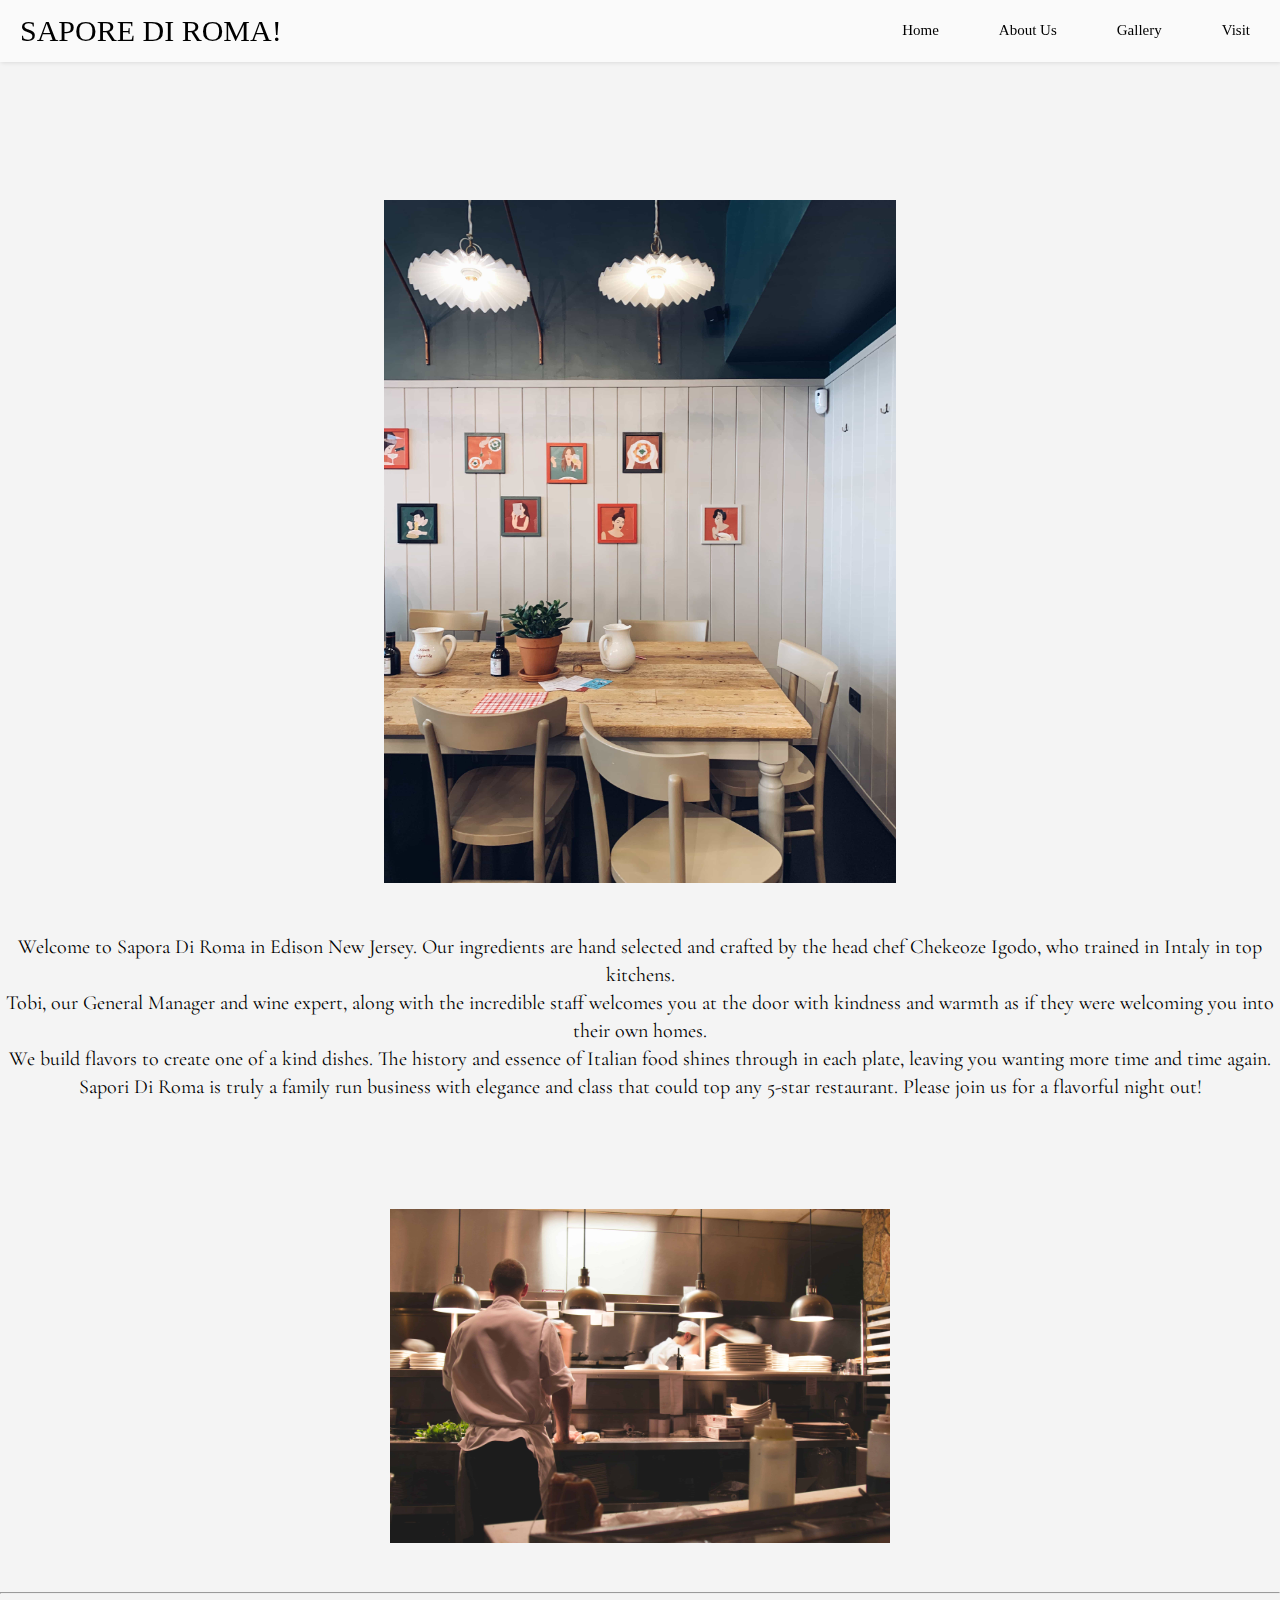
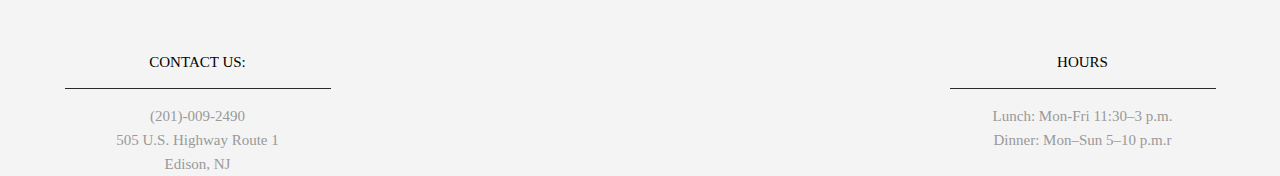
==== about.html @ 92129c8b "First commit" ====
<!DOCTYPE html>
<html lang="en">
<head>
    <title>Drinks</title>
    <meta charset="UTF-8">
    <meta name="viewport" content="width=device-width, initial-scale=1.0">
    <meta http-equiv="X-UA-Compatible" content="ie=edge">
    <link rel="stylesheet" href="css/about.css">
    <link href="https://fonts.googleapis.com/css?family=Cormorant+Garamond&display=swap" rel="stylesheet">

    <script type="text/javascript" src="js/romaja.js"></script>
    
</head>
<body>
        <header class="header">
                <a href="index.html" class="logo">SAPORE DI ROMA!</a>
                <input class="menu-btn" type="checkbox" id="menu-btn" />
                <label class="menu-icon" for="menu-btn"><span class="navicon"></span></label>
                <ul class="menu">
                  <li><a href="index.html">Home</a></li>
                  <li><a href="about.html">About Us</a></li>
                  <li><a href="gallery.html">Gallery</a></li>
                  <li><a href="visit.html">Visit</a></li>
                  <!--Add Facebook Logo with Font Aweseome!-->
                </ul>
              </header>
        <main>
          <div class="about">
            <img src="images/roma2.jpg" class="inside" alt="About Sapori Di Roma">
            <p>Welcome to Sapora Di Roma in Edison New Jersey. Our ingredients are hand selected and crafted by the head chef Chekeoze Igodo, who trained in Intaly in top kitchens.</p> 
            <p>Tobi, our General Manager and wine expert, along with the incredible staff welcomes you at the door with kindness and warmth as if they were welcoming you into their own homes.</p> 
            <p>We build flavors to create one of a kind dishes. The history and essence of Italian food shines through in each plate, leaving you wanting more time and time again.</p> 
            <p>Sapori Di Roma is truly a family run business with elegance and class that could top any 5-star restaurant. Please join us for a flavorful night out!</p>
          </div>  
          <div class="gallery">
              <div class="column"> 
                  <img src="images/about (1).jpg" class="kitchen" alt="Sapori Di Roma">
              </div>
            </div>
        </main>
        <br>
        <br> 
        <hr>
        <footer class="page-footer">
                
                        <div class="contactus">
                            <h3>Contact Us:</h3>
                            <ul>
                                <li>(201)-009-2490</li>
                                <li>505 U.S. Highway Route 1</li>
                                <li>Edison, NJ</li>
                            </ul>
                        </div>
                        <!--
                        <div class="restaurant-name">
                                <h1>Sapora Di Roma</h1>
                        </div>
                    -->
                        <div class="hours">
                            <h3>Hours</h3>
                            <ul>
                                <li>Lunch: Mon-Fri 11:30–3 p.m.</li>
                                <li>Dinner: Mon–Sun  5–10 p.m.r</li>
                            </ul>
                        </div>                       
        </footer>     
        
</body>
</html>
---- css/about.css ----
/********RESET*******/

html, body, div, span, applet, object, iframe,
h1, h2, h3, h4, h5, h6, p, blockquote, pre,
a, abbr, acronym, address, big, cite, code,
del, dfn, em, img, ins, kbd, q, s, samp,
small, strike, strong, sub, sup, tt, var,
b, u, i, center,
dl, dt, dd, ol, ul, li,
fieldset, form, label, legend,
table, caption, tbody, tfoot, thead, tr, th, td,
article, aside, canvas, details, embed, 
figure, figcaption, footer, header, hgroup, 
menu, nav, output, ruby, section, summary,
time, mark, audio, video {
	margin: 0;
	padding: 0;
	border: 0;
	font-size: 100%;
	font: inherit;
	vertical-align: baseline;
}
/* HTML5 display-role reset for older browsers */
article, aside, details, figcaption, figure, 
footer, header, hgroup, menu, nav, section {
	display: block;
}
body {
	line-height: 1;
}
ol, ul {
	list-style: none;
}
blockquote, q {
	quotes: none;
}
blockquote:before, blockquote:after,
q:before, q:after {
	content: '';
	content: none;
}
table {
	border-collapse: collapse;
	border-spacing: 0;
}

/*BASIC STYLE*/

* {
    box-sizing: border-box;
    font-family: 'Cormorant Garamond', serif; 
     
}

body {
	color: rgb(0, 0, 0);
	
	font-size: 15px;
    line-height: 1.4;
    height: 100%;
}


/*****HEADER******/

body {
    margin: 0;
    
    background-color: #f4f4f4;
  }
  
  a {
    color:black;
  }
  
  /* header */
  
  .header {
    box-shadow: 1px 1px 4px 0 rgba(0,0,0,.1);
    position: fixed;
    width: 100%;
    z-index: 3;
    
  }
  
  .header ul {
    margin: 0;
    padding: 0;
    list-style: none;
    overflow: hidden;
    
  }
  
  .header li a {
    display: block;
    padding: 20px 20px;
    
    text-decoration: none;
  }
  

  
  .header .logo {
    display: block;
    float: left;
    font-size: 2em;
    padding: 10px 20px;
    text-decoration: none;
  }
  
  /* menu */
  
  .header .menu {
    clear: both;
    max-height: 0;
    transition: max-height .2s ease-out;
  }
  
  /* menu icon */
  
  .header .menu-icon {
    cursor: pointer;
    display: inline-block;
    float: right;
    padding: 28px 20px;
    position: relative;
    user-select: none;
  }
  
  .header .menu-icon .navicon {
    background:black;
    display: block;
    height: 2px;
    position: relative;
    transition: .2s ease-out;
    width: 18px;
  }
  
  .header .menu-icon .navicon:before,
  .header .menu-icon .navicon:after {
    background: black;
    content: '';
    display: block;
    height: 100%;
    position: absolute;
    transition: all .2s ease-out;
    width: 100%;
  }
  
  .header .menu-icon .navicon:before {
    top: 5px;
  }
  
  .header .menu-icon .navicon:after {
    top: -5px;
  }
  
  /* menu btn */
  
  .header .menu-btn {
    display: none;
  }
  
  .header .menu-btn:checked ~ .menu {
    max-height: 240px;
    
  }
  
  .header .menu-btn:checked ~ .menu-icon .navicon {
    background: transparent;
  }
  
  .header .menu-btn:checked ~ .menu-icon .navicon:before {
    transform: rotate(-45deg);
  }
  
  .header .menu-btn:checked ~ .menu-icon .navicon:after {
    transform: rotate(45deg);
  }
  
  .header .menu-btn:checked ~ .menu-icon:not(.steps) .navicon:before,
  .header .menu-btn:checked ~ .menu-icon:not(.steps) .navicon:after {
    top: 0;
  }
  
  /* 48em = 768px */
  
  @media (min-width: 70em) {
    .header {
      background: rgb(250, 250, 250);
    }
    .header li {
      float: left;
    }
    .header li a {
      padding: 20px 30px;
    }
    .header .menu {
      clear: none;
      float: right;
      max-height: none;
    }
    .header .menu-icon {
      display: none;
    }
  }
  


/***MAIN***/

.about {
    padding-top: 200px;
    padding-bottom: 100px;
}

.gallery {
  display: flex;
  flex-wrap: wrap;
  padding: 0 4px;
  justify-content: center;
}

.column {
  flex: 40%;
  max-width: 40%;
  padding: 0 4px;
}

.column img {
  margin-top: 8px;
  vertical-align: middle;
  width: 100%;
  opacity: 1;
  transition:  1s ease-in;
 -moz-transition: 1s ease-in;
 -webkit-transition: 1s ease-in;
}

/* Makes a two column-layout instead of four columns */
@media screen and (max-width: 900px) {
  .column {
    flex: 50%;
    max-width: 50%;
  }
}

/* Makes the two columns stack on top of each other instead of next to each other */
@media screen and (max-width: 500px) {
  .column {
    flex: 100%;
    max-width: 100%;
  }
}

.inside {
    display: block;
    margin: 0 auto;
    max-width: 40%;
    padding-bottom: 50px;
}

.about p {
    margin: 0;
    padding: 0;
    text-align: center;
    font-size: 20px;
}


h1 {
    font-size: 3em;
    margin: 0;
    padding: 0;
    text-align: center;
    

} 

h2 {
    font-size: 1.5em;
    margin: 0;
    padding: 0;
    text-align: center;
    margin-bottom: 50px;
    
}

h3 {
        font-size: 1.3em;
        margin: 0;
        padding: 0;
        text-align: center;
        
}

h4 {
    font-size: 1.3em;
    margin: 0;
    padding: 0;
    text-align: center;
    
}

strong {
    text-decoration: underline;
}




   /**Footer**/

.page-footer {
    margin: auto;
    padding: 50px;
    text-align: center;
}

.contactus {
    width: 25%;
    float: left;
    display: block;
    
    
}
/** Maybe later Ill add this
.restaurant-name {
    font-family: 'Cormorant Garamond', serif;
    float: left;
    display: block;
    margin-left: 130px;
}
*/


.hours {
    width: 25%;
    float: right;
    display: block;
    
}



.page-footer h3 {
	font-size: 15px;
	text-transform: uppercase;
}

.page-footer h3::after {
	content: '.';
	font-size: 0;
	width: 90%;
	height: 1px;
	background: #292929;
	display: block;
	margin: 15px;
}

.page-footer li {
	font-size: 15px;
	color: #999;
	line-height: 1.6;
}

.page-footer li:hover {
	color: rgb(0, 0, 0);
	cursor: pointer;
}
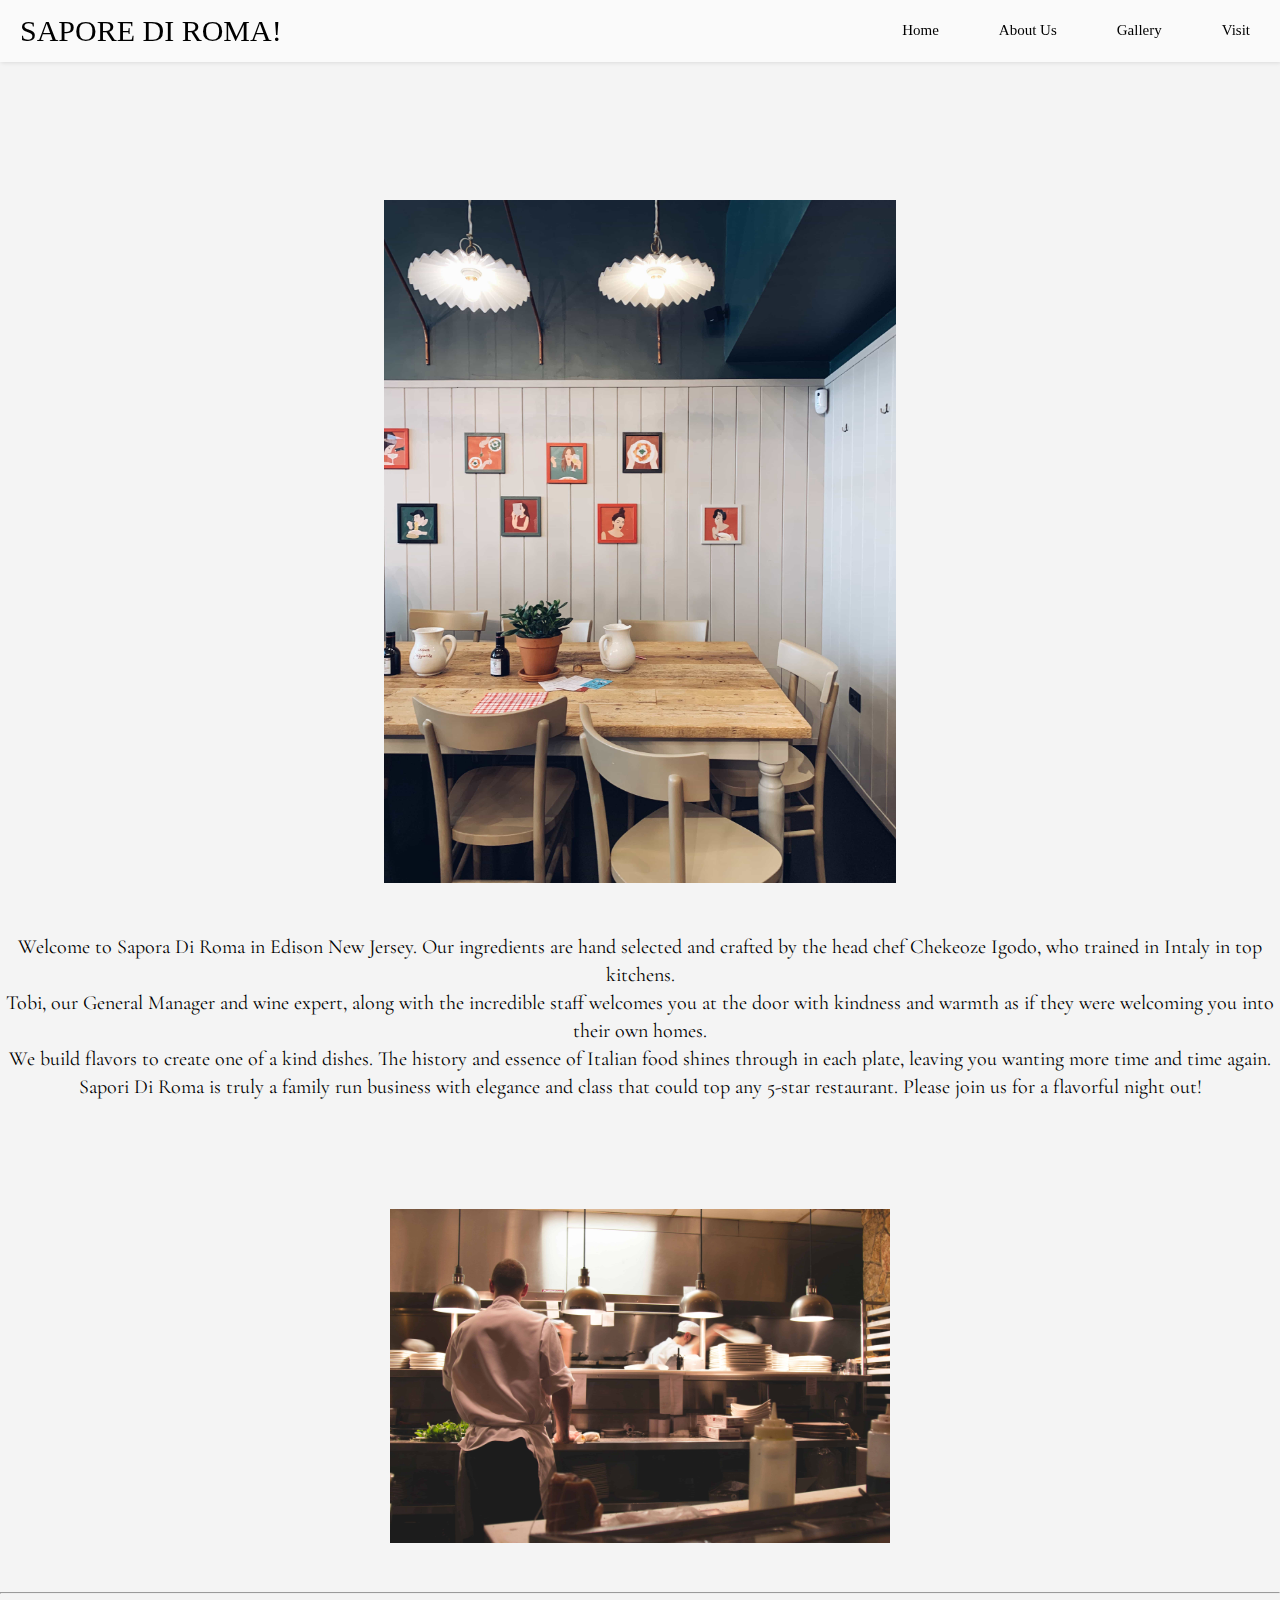
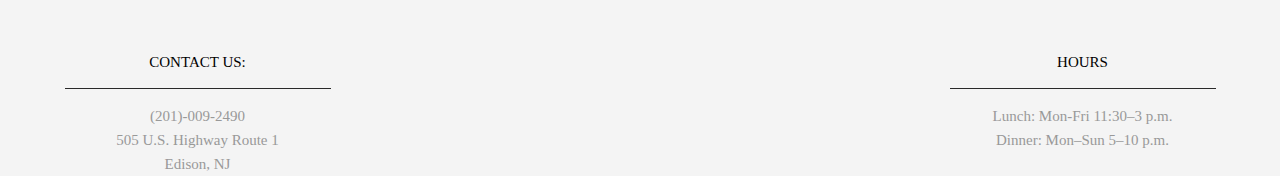
==== commit 3eb5fed1: "Add files via upload" ====
--- a/about.html
+++ b/about.html
@@ -1,69 +1,69 @@
-<!DOCTYPE html>
-<html lang="en">
-<head>
-    <title>Drinks</title>
-    <meta charset="UTF-8">
-    <meta name="viewport" content="width=device-width, initial-scale=1.0">
-    <meta http-equiv="X-UA-Compatible" content="ie=edge">
-    <link rel="stylesheet" href="css/about.css">
-    <link href="https://fonts.googleapis.com/css?family=Cormorant+Garamond&display=swap" rel="stylesheet">
-
-    <script type="text/javascript" src="js/romaja.js"></script>
-    
-</head>
-<body>
-        <header class="header">
-                <a href="index.html" class="logo">SAPORE DI ROMA!</a>
-                <input class="menu-btn" type="checkbox" id="menu-btn" />
-                <label class="menu-icon" for="menu-btn"><span class="navicon"></span></label>
-                <ul class="menu">
-                  <li><a href="index.html">Home</a></li>
-                  <li><a href="about.html">About Us</a></li>
-                  <li><a href="gallery.html">Gallery</a></li>
-                  <li><a href="visit.html">Visit</a></li>
-                  <!--Add Facebook Logo with Font Aweseome!-->
-                </ul>
-              </header>
-        <main>
-          <div class="about">
-            <img src="images/roma2.jpg" class="inside" alt="About Sapori Di Roma">
-            <p>Welcome to Sapora Di Roma in Edison New Jersey. Our ingredients are hand selected and crafted by the head chef Chekeoze Igodo, who trained in Intaly in top kitchens.</p> 
-            <p>Tobi, our General Manager and wine expert, along with the incredible staff welcomes you at the door with kindness and warmth as if they were welcoming you into their own homes.</p> 
-            <p>We build flavors to create one of a kind dishes. The history and essence of Italian food shines through in each plate, leaving you wanting more time and time again.</p> 
-            <p>Sapori Di Roma is truly a family run business with elegance and class that could top any 5-star restaurant. Please join us for a flavorful night out!</p>
-          </div>  
-          <div class="gallery">
-              <div class="column"> 
-                  <img src="images/about (1).jpg" class="kitchen" alt="Sapori Di Roma">
-              </div>
-            </div>
-        </main>
-        <br>
-        <br> 
-        <hr>
-        <footer class="page-footer">
-                
-                        <div class="contactus">
-                            <h3>Contact Us:</h3>
-                            <ul>
-                                <li>(201)-009-2490</li>
-                                <li>505 U.S. Highway Route 1</li>
-                                <li>Edison, NJ</li>
-                            </ul>
-                        </div>
-                        <!--
-                        <div class="restaurant-name">
-                                <h1>Sapora Di Roma</h1>
-                        </div>
-                    -->
-                        <div class="hours">
-                            <h3>Hours</h3>
-                            <ul>
-                                <li>Lunch: Mon-Fri 11:30–3 p.m.</li>
-                                <li>Dinner: Mon–Sun  5–10 p.m.r</li>
-                            </ul>
-                        </div>                       
-        </footer>     
-        
-</body>
+<!DOCTYPE html>
+<html lang="en">
+<head>
+    <title>Drinks</title>
+    <meta charset="UTF-8">
+    <meta name="viewport" content="width=device-width, initial-scale=1.0">
+    <meta http-equiv="X-UA-Compatible" content="ie=edge">
+    <link rel="stylesheet" href="css/about.css">
+    <link href="https://fonts.googleapis.com/css?family=Cormorant+Garamond&display=swap" rel="stylesheet">
+
+    <script type="text/javascript" src="js/romaja.js"></script>
+    
+</head>
+<body>
+        <header class="header">
+                <a href="index.html" class="logo">SAPORE DI ROMA!</a>
+                <input class="menu-btn" type="checkbox" id="menu-btn" />
+                <label class="menu-icon" for="menu-btn"><span class="navicon"></span></label>
+                <ul class="menu">
+                  <li><a href="index.html">Home</a></li>
+                  <li><a href="about.html">About Us</a></li>
+                  <li><a href="gallery.html">Gallery</a></li>
+                  <li><a href="visit.html">Visit</a></li>
+                  <!--Add Facebook Logo with Font Aweseome!-->
+                </ul>
+              </header>
+        <main>
+          <div class="about">
+            <img src="images/roma2.jpg" class="inside" alt="About Sapori Di Roma">
+            <p>Welcome to Sapora Di Roma in Edison New Jersey. Our ingredients are hand selected and crafted by the head chef Chekeoze Igodo, who trained in Intaly in top kitchens.</p> 
+            <p>Tobi, our General Manager and wine expert, along with the incredible staff welcomes you at the door with kindness and warmth as if they were welcoming you into their own homes.</p> 
+            <p>We build flavors to create one of a kind dishes. The history and essence of Italian food shines through in each plate, leaving you wanting more time and time again.</p> 
+            <p>Sapori Di Roma is truly a family run business with elegance and class that could top any 5-star restaurant. Please join us for a flavorful night out!</p>
+          </div>  
+          <div class="gallery">
+              <div class="column"> 
+                  <img src="images/about (1).jpg" class="kitchen" alt="Sapori Di Roma">
+              </div>
+            </div>
+        </main>
+        <br>
+        <br> 
+        <hr>
+        <footer class="page-footer">
+                
+                        <div class="contactus">
+                            <h3>Contact Us:</h3>
+                            <ul>
+                                <li>(201)-009-2490</li>
+                                <li>505 U.S. Highway Route 1</li>
+                                <li>Edison, NJ</li>
+                            </ul>
+                        </div>
+                        <!--
+                        <div class="restaurant-name">
+                                <h1>Sapora Di Roma</h1>
+                        </div>
+                    -->
+                        <div class="hours">
+                            <h3>Hours</h3>
+                            <ul>
+                                <li>Lunch: Mon-Fri 11:30–3 p.m.</li>
+                                <li>Dinner: Mon–Sun  5–10 p.m.</li>
+                            </ul>
+                        </div>                       
+        </footer>     
+        
+</body>
 </html>--- a/css/about.css
+++ b/css/about.css
@@ -1,370 +1,371 @@
-/********RESET*******/
-
-html, body, div, span, applet, object, iframe,
-h1, h2, h3, h4, h5, h6, p, blockquote, pre,
-a, abbr, acronym, address, big, cite, code,
-del, dfn, em, img, ins, kbd, q, s, samp,
-small, strike, strong, sub, sup, tt, var,
-b, u, i, center,
-dl, dt, dd, ol, ul, li,
-fieldset, form, label, legend,
-table, caption, tbody, tfoot, thead, tr, th, td,
-article, aside, canvas, details, embed, 
-figure, figcaption, footer, header, hgroup, 
-menu, nav, output, ruby, section, summary,
-time, mark, audio, video {
-	margin: 0;
-	padding: 0;
-	border: 0;
-	font-size: 100%;
-	font: inherit;
-	vertical-align: baseline;
-}
-/* HTML5 display-role reset for older browsers */
-article, aside, details, figcaption, figure, 
-footer, header, hgroup, menu, nav, section {
-	display: block;
-}
-body {
-	line-height: 1;
-}
-ol, ul {
-	list-style: none;
-}
-blockquote, q {
-	quotes: none;
-}
-blockquote:before, blockquote:after,
-q:before, q:after {
-	content: '';
-	content: none;
-}
-table {
-	border-collapse: collapse;
-	border-spacing: 0;
-}
-
-/*BASIC STYLE*/
-
-* {
-    box-sizing: border-box;
-    font-family: 'Cormorant Garamond', serif; 
-     
-}
-
-body {
-	color: rgb(0, 0, 0);
-	
-	font-size: 15px;
-    line-height: 1.4;
-    height: 100%;
-}
-
-
-/*****HEADER******/
-
-body {
-    margin: 0;
-    
-    background-color: #f4f4f4;
-  }
-  
-  a {
-    color:black;
-  }
-  
-  /* header */
-  
-  .header {
-    box-shadow: 1px 1px 4px 0 rgba(0,0,0,.1);
-    position: fixed;
-    width: 100%;
-    z-index: 3;
-    
-  }
-  
-  .header ul {
-    margin: 0;
-    padding: 0;
-    list-style: none;
-    overflow: hidden;
-    
-  }
-  
-  .header li a {
-    display: block;
-    padding: 20px 20px;
-    
-    text-decoration: none;
-  }
-  
-
-  
-  .header .logo {
-    display: block;
-    float: left;
-    font-size: 2em;
-    padding: 10px 20px;
-    text-decoration: none;
-  }
-  
-  /* menu */
-  
-  .header .menu {
-    clear: both;
-    max-height: 0;
-    transition: max-height .2s ease-out;
-  }
-  
-  /* menu icon */
-  
-  .header .menu-icon {
-    cursor: pointer;
-    display: inline-block;
-    float: right;
-    padding: 28px 20px;
-    position: relative;
-    user-select: none;
-  }
-  
-  .header .menu-icon .navicon {
-    background:black;
-    display: block;
-    height: 2px;
-    position: relative;
-    transition: .2s ease-out;
-    width: 18px;
-  }
-  
-  .header .menu-icon .navicon:before,
-  .header .menu-icon .navicon:after {
-    background: black;
-    content: '';
-    display: block;
-    height: 100%;
-    position: absolute;
-    transition: all .2s ease-out;
-    width: 100%;
-  }
-  
-  .header .menu-icon .navicon:before {
-    top: 5px;
-  }
-  
-  .header .menu-icon .navicon:after {
-    top: -5px;
-  }
-  
-  /* menu btn */
-  
-  .header .menu-btn {
-    display: none;
-  }
-  
-  .header .menu-btn:checked ~ .menu {
-    max-height: 240px;
-    
-  }
-  
-  .header .menu-btn:checked ~ .menu-icon .navicon {
-    background: transparent;
-  }
-  
-  .header .menu-btn:checked ~ .menu-icon .navicon:before {
-    transform: rotate(-45deg);
-  }
-  
-  .header .menu-btn:checked ~ .menu-icon .navicon:after {
-    transform: rotate(45deg);
-  }
-  
-  .header .menu-btn:checked ~ .menu-icon:not(.steps) .navicon:before,
-  .header .menu-btn:checked ~ .menu-icon:not(.steps) .navicon:after {
-    top: 0;
-  }
-  
-  /* 48em = 768px */
-  
-  @media (min-width: 70em) {
-    .header {
-      background: rgb(250, 250, 250);
-    }
-    .header li {
-      float: left;
-    }
-    .header li a {
-      padding: 20px 30px;
-    }
-    .header .menu {
-      clear: none;
-      float: right;
-      max-height: none;
-    }
-    .header .menu-icon {
-      display: none;
-    }
-  }
-  
-
-
-/***MAIN***/
-
-.about {
-    padding-top: 200px;
-    padding-bottom: 100px;
-}
-
-.gallery {
-  display: flex;
-  flex-wrap: wrap;
-  padding: 0 4px;
-  justify-content: center;
-}
-
-.column {
-  flex: 40%;
-  max-width: 40%;
-  padding: 0 4px;
-}
-
-.column img {
-  margin-top: 8px;
-  vertical-align: middle;
-  width: 100%;
-  opacity: 1;
-  transition:  1s ease-in;
- -moz-transition: 1s ease-in;
- -webkit-transition: 1s ease-in;
-}
-
-/* Makes a two column-layout instead of four columns */
-@media screen and (max-width: 900px) {
-  .column {
-    flex: 50%;
-    max-width: 50%;
-  }
-}
-
-/* Makes the two columns stack on top of each other instead of next to each other */
-@media screen and (max-width: 500px) {
-  .column {
-    flex: 100%;
-    max-width: 100%;
-  }
-}
-
-.inside {
-    display: block;
-    margin: 0 auto;
-    max-width: 40%;
-    padding-bottom: 50px;
-}
-
-.about p {
-    margin: 0;
-    padding: 0;
-    text-align: center;
-    font-size: 20px;
-}
-
-
-h1 {
-    font-size: 3em;
-    margin: 0;
-    padding: 0;
-    text-align: center;
-    
-
-} 
-
-h2 {
-    font-size: 1.5em;
-    margin: 0;
-    padding: 0;
-    text-align: center;
-    margin-bottom: 50px;
-    
-}
-
-h3 {
-        font-size: 1.3em;
-        margin: 0;
-        padding: 0;
-        text-align: center;
-        
-}
-
-h4 {
-    font-size: 1.3em;
-    margin: 0;
-    padding: 0;
-    text-align: center;
-    
-}
-
-strong {
-    text-decoration: underline;
-}
-
-
-
-
-   /**Footer**/
-
-.page-footer {
-    margin: auto;
-    padding: 50px;
-    text-align: center;
-}
-
-.contactus {
-    width: 25%;
-    float: left;
-    display: block;
-    
-    
-}
-/** Maybe later Ill add this
-.restaurant-name {
-    font-family: 'Cormorant Garamond', serif;
-    float: left;
-    display: block;
-    margin-left: 130px;
-}
-*/
-
-
-.hours {
-    width: 25%;
-    float: right;
-    display: block;
-    
-}
-
-
-
-.page-footer h3 {
-	font-size: 15px;
-	text-transform: uppercase;
-}
-
-.page-footer h3::after {
-	content: '.';
-	font-size: 0;
-	width: 90%;
-	height: 1px;
-	background: #292929;
-	display: block;
-	margin: 15px;
-}
-
-.page-footer li {
-	font-size: 15px;
-	color: #999;
-	line-height: 1.6;
-}
-
-.page-footer li:hover {
-	color: rgb(0, 0, 0);
-	cursor: pointer;
+/********RESET*******/
+
+html, body, div, span, applet, object, iframe,
+h1, h2, h3, h4, h5, h6, p, blockquote, pre,
+a, abbr, acronym, address, big, cite, code,
+del, dfn, em, img, ins, kbd, q, s, samp,
+small, strike, strong, sub, sup, tt, var,
+b, u, i, center,
+dl, dt, dd, ol, ul, li,
+fieldset, form, label, legend,
+table, caption, tbody, tfoot, thead, tr, th, td,
+article, aside, canvas, details, embed, 
+figure, figcaption, footer, header, hgroup, 
+menu, nav, output, ruby, section, summary,
+time, mark, audio, video {
+	margin: 0;
+	padding: 0;
+	border: 0;
+	font-size: 100%;
+	font: inherit;
+	vertical-align: baseline;
+}
+/* HTML5 display-role reset for older browsers */
+article, aside, details, figcaption, figure, 
+footer, header, hgroup, menu, nav, section {
+	display: block;
+}
+body {
+	line-height: 1;
+}
+ol, ul {
+	list-style: none;
+}
+blockquote, q {
+	quotes: none;
+}
+blockquote:before, blockquote:after,
+q:before, q:after {
+	content: '';
+	content: none;
+}
+table {
+	border-collapse: collapse;
+	border-spacing: 0;
+}
+
+/*BASIC STYLE*/
+
+* {
+    box-sizing: border-box;
+    font-family: 'Cormorant Garamond', serif; 
+     
+}
+
+body {
+	color: rgb(0, 0, 0);
+	
+	font-size: 15px;
+    line-height: 1.4;
+    height: 100%;
+}
+
+
+/*****HEADER******/
+
+body {
+    margin: 0;
+    
+    background-color: #f4f4f4;
+  }
+  
+  a {
+    color:black;
+  }
+  
+  /* header */
+  
+  .header {
+    box-shadow: 1px 1px 4px 0 rgba(0,0,0,.1);
+    background-color: white;
+    position: fixed;
+    width: 100%;
+    z-index: 3;
+    
+  }
+  
+  .header ul {
+    margin: 0;
+    padding: 0;
+    list-style: none;
+    overflow: hidden;
+    
+  }
+  
+  .header li a {
+    display: block;
+    padding: 20px 20px;
+    
+    text-decoration: none;
+  }
+  
+
+  
+  .header .logo {
+    display: block;
+    float: left;
+    font-size: 2em;
+    padding: 10px 20px;
+    text-decoration: none;
+  }
+  
+  /* menu */
+  
+  .header .menu {
+    clear: both;
+    max-height: 0;
+    transition: max-height .2s ease-out;
+  }
+  
+  /* menu icon */
+  
+  .header .menu-icon {
+    cursor: pointer;
+    display: inline-block;
+    float: right;
+    padding: 28px 20px;
+    position: relative;
+    user-select: none;
+  }
+  
+  .header .menu-icon .navicon {
+    background:black;
+    display: block;
+    height: 2px;
+    position: relative;
+    transition: .2s ease-out;
+    width: 18px;
+  }
+  
+  .header .menu-icon .navicon:before,
+  .header .menu-icon .navicon:after {
+    background: black;
+    content: '';
+    display: block;
+    height: 100%;
+    position: absolute;
+    transition: all .2s ease-out;
+    width: 100%;
+  }
+  
+  .header .menu-icon .navicon:before {
+    top: 5px;
+  }
+  
+  .header .menu-icon .navicon:after {
+    top: -5px;
+  }
+  
+  /* menu btn */
+  
+  .header .menu-btn {
+    display: none;
+  }
+  
+  .header .menu-btn:checked ~ .menu {
+    max-height: 240px;
+    
+  }
+  
+  .header .menu-btn:checked ~ .menu-icon .navicon {
+    background: transparent;
+  }
+  
+  .header .menu-btn:checked ~ .menu-icon .navicon:before {
+    transform: rotate(-45deg);
+  }
+  
+  .header .menu-btn:checked ~ .menu-icon .navicon:after {
+    transform: rotate(45deg);
+  }
+  
+  .header .menu-btn:checked ~ .menu-icon:not(.steps) .navicon:before,
+  .header .menu-btn:checked ~ .menu-icon:not(.steps) .navicon:after {
+    top: 0;
+  }
+  
+  /* 48em = 768px */
+  
+  @media (min-width: 70em) {
+    .header {
+      background: rgb(250, 250, 250);
+    }
+    .header li {
+      float: left;
+    }
+    .header li a {
+      padding: 20px 30px;
+    }
+    .header .menu {
+      clear: none;
+      float: right;
+      max-height: none;
+    }
+    .header .menu-icon {
+      display: none;
+    }
+  }
+  
+
+
+/***MAIN***/
+
+.about {
+    padding-top: 200px;
+    padding-bottom: 100px;
+}
+
+.gallery {
+  display: flex;
+  flex-wrap: wrap;
+  padding: 0 4px;
+  justify-content: center;
+}
+
+.column {
+  flex: 40%;
+  max-width: 40%;
+  padding: 0 4px;
+}
+
+.column img {
+  margin-top: 8px;
+  vertical-align: middle;
+  width: 100%;
+  opacity: 1;
+  transition:  1s ease-in;
+ -moz-transition: 1s ease-in;
+ -webkit-transition: 1s ease-in;
+}
+
+/* Makes a two column-layout instead of four columns */
+@media screen and (max-width: 900px) {
+  .column {
+    flex: 50%;
+    max-width: 50%;
+  }
+}
+
+/* Makes the two columns stack on top of each other instead of next to each other */
+@media screen and (max-width: 500px) {
+  .column {
+    flex: 100%;
+    max-width: 100%;
+  }
+}
+
+.inside {
+    display: block;
+    margin: 0 auto;
+    max-width: 40%;
+    padding-bottom: 50px;
+}
+
+.about p {
+    margin: 0;
+    padding: 0;
+    text-align: center;
+    font-size: 20px;
+}
+
+
+h1 {
+    font-size: 3em;
+    margin: 0;
+    padding: 0;
+    text-align: center;
+    
+
+} 
+
+h2 {
+    font-size: 1.5em;
+    margin: 0;
+    padding: 0;
+    text-align: center;
+    margin-bottom: 50px;
+    
+}
+
+h3 {
+        font-size: 1.3em;
+        margin: 0;
+        padding: 0;
+        text-align: center;
+        
+}
+
+h4 {
+    font-size: 1.3em;
+    margin: 0;
+    padding: 0;
+    text-align: center;
+    
+}
+
+strong {
+    text-decoration: underline;
+}
+
+
+
+
+   /**Footer**/
+
+.page-footer {
+    margin: auto;
+    padding: 50px;
+    text-align: center;
+}
+
+.contactus {
+    width: 25%;
+    float: left;
+    display: block;
+    
+    
+}
+/** Maybe later Ill add this
+.restaurant-name {
+    font-family: 'Cormorant Garamond', serif;
+    float: left;
+    display: block;
+    margin-left: 130px;
+}
+*/
+
+
+.hours {
+    width: 25%;
+    float: right;
+    display: block;
+    
+}
+
+
+
+.page-footer h3 {
+	font-size: 15px;
+	text-transform: uppercase;
+}
+
+.page-footer h3::after {
+	content: '.';
+	font-size: 0;
+	width: 90%;
+	height: 1px;
+	background: #292929;
+	display: block;
+	margin: 15px;
+}
+
+.page-footer li {
+	font-size: 15px;
+	color: #999;
+	line-height: 1.6;
+}
+
+.page-footer li:hover {
+	color: rgb(0, 0, 0);
+	cursor: pointer;
 }